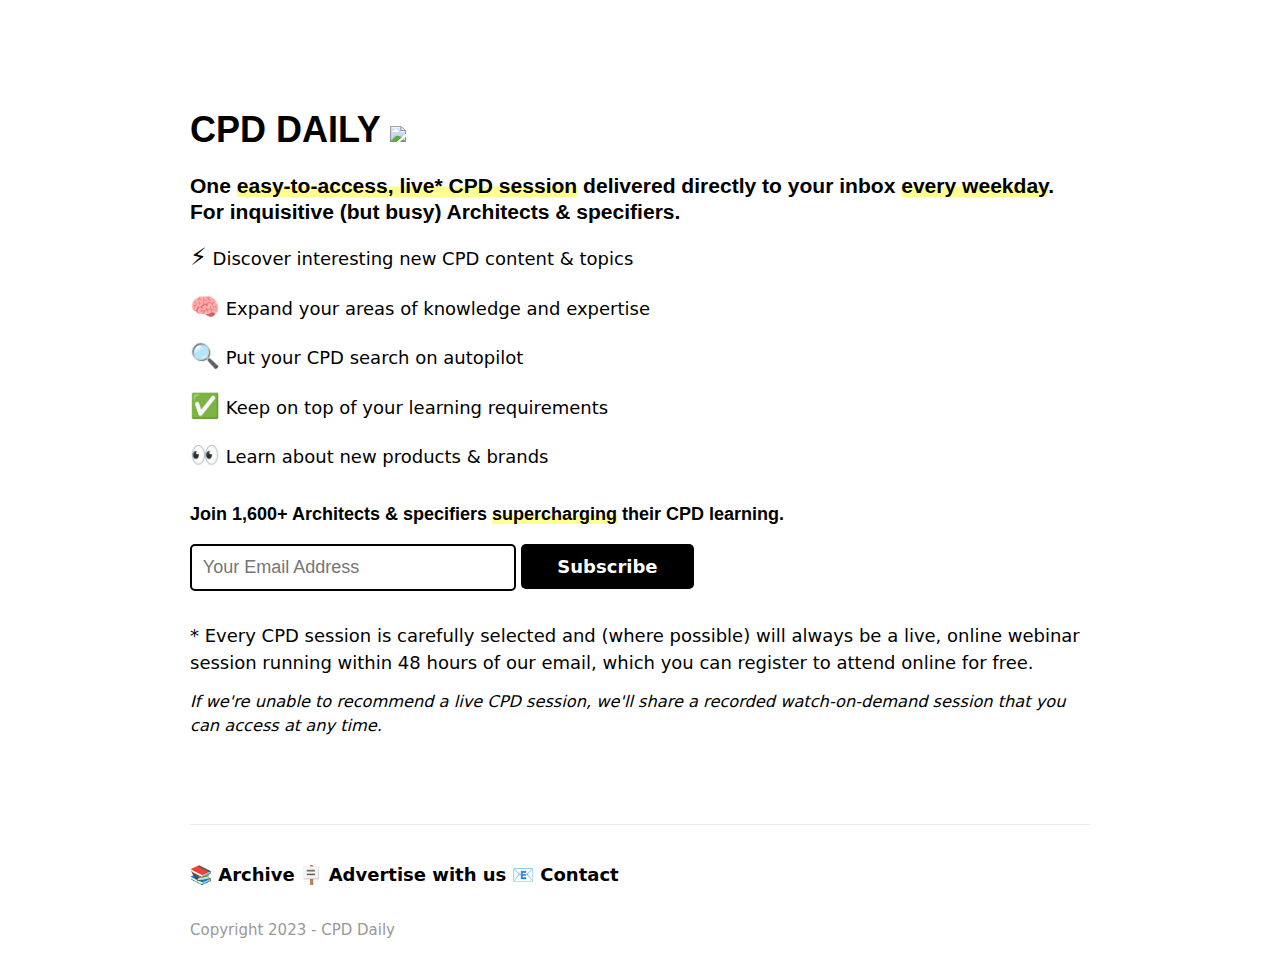
==== index.html @ 5575870d "tiny copy edit" ====
<!DOCTYPE html>
<html xmlns="http://www.w3.org/1999/xhtml" lang="" xml:lang="">
<head>

  <!-- Google tag (gtag.js) -->
<script async src="https://www.googletagmanager.com/gtag/js?id=G-TVRS6TMGPJ"></script>
<script>
  window.dataLayer = window.dataLayer || [];
  function gtag(){dataLayer.push(arguments);}
  gtag('js', new Date());

  gtag('config', 'G-TVRS6TMGPJ');
</script>
 
  <meta charset="utf-8" />
  <meta name="generator" content="pandoc" />
  <meta name="monetization" content="$ilp.uphold.com/PnzAfi76YMDP">
  <meta name="viewport" content="width=device-width, initial-scale=1.0, user-scalable=yes" />
  <title>CPD DAILY NEWSLETTER 🗓️</title>
      <link rel="icon" href="images/favicon.ico" />
      <link rel="stylesheet" href="cpdnewsletter.css" />
      <meta charset="utf-8" />
      <meta name="The Plain Text Project" content="Musings and advice on working and living in plain text" />
      <meta name="viewport" content="width=device-width, initial-scale=1.0" />
</head>
<body>
<header>
      <!--<nav>
            <a class="site-title" href="index.html">BuildingRegulations.ai</a>
            <ul>
                <li><a class="nav" href="articles.html">Articles</a></li>
                <li>Resources
                  <ul>
                    <li><a class="nav" href="links.html">Links</a></li>
                    <li><a class="nav" href="tools.html">Tools</a></li>
                    <li><a class="nav" href="templates.html">Templates</a></li>
                  </ul>
                </li> 
                <li>About
                  <ul>
                    <li><a class="nav" href="about.html">About the Plain Text Project</a></li>
                    <li><a class="nav" href="where.html">Where (Else) to Find Me on the Web</a></li>
                    <li><a class="nav" href="contact.html">Contact Me</a></li>
                    <li><a class="nav" href="https://plaintextproject.online/feed.xml">RSS Feed</a></li>
                  </ul>
                </li>  
               <li><a class="nav" href="support.html">Support the Plain Text Project</a></li>
            </ul>
        </nav>-->
</header>
<main>
<h1 class="title">CPD DAILY <img src="https://fonts.gstatic.com/s/e/notoemoji/15.0/1f5d3_fe0f/32.png"></h1>
<p></p>

<h3>One <span style="box-shadow: inset 0 -0.5em 0 #feff8e;">easy-to-access, live* CPD session</span> delivered directly to your inbox <span style="box-shadow: inset 0 -0.5em 0 #feff8e;">every weekday</span>. For inquisitive (but busy) Architects & specifiers.</h3>

<p><span style="font-size: 24px;">⚡</span> Discover interesting new CPD content & topics</p>
<p><span style="font-size: 24px;">🧠</span> Expand your areas of knowledge and expertise</p>
<p><span style="font-size: 24px;">🔍</span> Put your CPD search on autopilot</p>
<p><span style="font-size: 24px;">✅</span> Keep on top of your learning requirements</p>
<p><span style="font-size: 24px;">👀</span> Learn about new products & brands</p>

<h4 style="margin-top: 30px;">Join 1,600+ Architects & specifiers <span style="box-shadow: inset 0 -0.5em 0 #feff8e;">supercharging</span> their CPD learning.</h4>

<form method="post" action="https://sendfox.com/form/10xgn1/3ewd6k" class="sendfox-form" id="3ewd6k" data-async="true" data-recaptcha="true">
<input type="email" id="sendfox_form_email" placeholder="Your Email Address" name="email" required />
<!-- no botz please -->
<div style="position: absolute; left: -5000px;" aria-hidden="true"><input type="text" name="a_password" tabindex="-1" value="" autocomplete="off" /></div>
<button type="submit">Subscribe</button>
</form>
<script src="https://sendfox.com/js/form.js"></script>

<br/>
<p>* Every CPD session is carefully selected and (where possible) will always be a live, online webinar session running within 48 hours of our email, which you can register to attend online for free.</p>

<p style="font-size: 0.9em;"><em>If we're unable to recommend a live CPD session, we'll share a recorded watch-on-demand session that you can access at any time.</em></p>



</main>
    <footer>
        <hr />
    <a href="archive" style="color: #000;">📚 Archive  </a>
    <a href="advertise" style="color: #000;">🪧 Advertise with us   </a>
    <a href="mailto:darren@cpddaily.com" style="color: #000;">📧 Contact</a>
    <br/>
    <br/>
    <small>
      Copyright 2023 - CPD Daily
    </small>
    </footer>
</body>
</html>
---- cpdnewsletter.css ----
/* MVP.css v1.6.2 - https://github.com/andybrewer/mvp */
/* Modified (slightly) by Scott Nesbitt - https://scottnesbitt.net */

:root {
    --active-brightness: 0.85;
    --border-radius: 5px;
    --box-shadow: 2px 2px 10px;
    --color: #118bee;
    --color-accent: #118bee15;
    --color-bg: #fff;
    --color-bg-secondary: #e9e9e9;
    --color-secondary: #920de9;
    --color-secondary-accent: #920de90b;
    --color-shadow: #f4f4f4;
    --color-table: #118bee;
    --color-text: #000;
    --color-text-secondary: #999;
    --font-family: system-ui, Ubuntu, -apple-system, "Helvetica Neue", sans-serif;
    --hover-brightness: 1.2;
    --justify-important: center;
    --justify-normal: left;
    --line-height: 1.5;
    --width-card: 285px;
    --width-card-medium: 460px;
    --width-card-wide: 800px;
    --width-content: 900px;
    /* --width-content: 1080px; */
    /* --width-content: 850px; ; */
}

@media (prefers-color-scheme: dark) {
    :root[color-mode="user"] {
        --color-accent: #0097fc4f;
        --color-bg: #333;
        --color-bg-secondary: #555;
        --color-link: #0097fc;
        --color-secondary: #e20de9;
        --color-secondary-accent: #e20de94f;
        --color-shadow: #bbbbbb20;
        --color-table: #0097fc;
        --color-text: #f7f7f7;
        --color-text-secondary: #aaa;
    }
}

html {
  font-size: 18px;
}

/* Layout */
article aside {
    background: var(--color-secondary-accent);
    border-left: 4px solid var(--color-secondary);
    padding: 0.01rem 0.8rem;
}

body {
    background: var(--color-bg); 
    color: var(--color-text);
    /* font-family: var(--font-family); */
    font-family: system-ui, -apple-system, "Lato", "Helvetica Neue", Helvetica, sans-serif;
    line-height: 1.5;
    /* font-size: 100%; */
    /* line-height: var(--line-height); */
    overflow-x: hidden;
    padding: 0.5rem 0;
}

footer,
header,
main {
    margin: 0 auto;
    max-width: var(--width-content);
    padding: 1rem 0rem;
}

hr {
    background-color: var(--color-bg-secondary);
    border: none;
    height: 1px;
    margin: 2rem 0;
}

section {
    display: flex;
    flex-wrap: wrap;
    justify-content: var(--justify-important);
}

section aside {
    border: 1px solid var(--color-bg-secondary);
    border-radius: var(--border-radius);
    box-shadow: var(--box-shadow) var(--color-shadow);
    margin: 1rem;
    padding: 1.25rem;
    width: var(--width-card);
}

section aside:hover {
    box-shadow: var(--box-shadow) var(--color-bg-secondary);
}

section aside img {
    max-width: 100%;
}

[hidden] {
    display: none;
}

/* Headers */
article header,
div header,
main header {
    padding-top: 0;
}

header {
    text-align: var(--justify-important);
}

header a b,
header a em,
header a i,
header a strong {
    margin-left: 0.5rem;
    margin-right: 0.5rem;
}

header nav img {
    margin: 1rem 0;
}

section header {
    padding-top: 0;
    width: 100%;
}

/* Nav */
nav {
    align-items: center;
    display: flex;
    font-weight: bold;
    justify-content: space-between;
    margin-bottom: 4rem;
}

nav ul {
    list-style: none;
    padding: 0;
}

nav ul li {
    display: inline-block;
    margin: 0 0.5rem;
    position: relative;
    text-align: left;
}

/* Nav Dropdown */
nav ul li:hover ul {
    display: block;
}

nav ul li ul {
    background: var(--color-bg);
    border: 1px solid var(--color-bg-secondary);
    border-radius: var(--border-radius);
    box-shadow: var(--box-shadow) var(--color-shadow);
    display: none;
    height: auto;
    left: -2px;
    padding: .5rem 1rem;
    position: absolute;
    top: 1.7rem;
    white-space: nowrap;
    width: auto;
}

nav ul li ul li,
nav ul li ul li a {
    display: block;
}

/* Typography */
code,
samp {
    background-color: var(--color-accent);
    border-radius: var(--border-radius);
    color: var(--color-text);
    display: inline-block;
    margin: 0 0.1rem;
    padding: 0 0.5rem;
}

details {
    margin: 1.3rem 0;
}

details summary {
    font-weight: bold;
    cursor: pointer;
}

/* h1,
h2,
h3,
h4,
h5,
h6 {
    line-height: var(--line-height);
} */

h1,
h2,
h3,
h4,
h5,
h6 {
  font-family: "Lato", "Helvetica Neue", Helvetica, sans-serif;
  font-weight: 900;
  line-height: 1.25;
  margin-top: 1em;
  margin-bottom: .5em; }


mark {
    padding: 0.1rem;
}

ol li,
ul li {
    padding: 0.2rem 0;
}

p {
    margin: 0.75rem 0;
    padding: 0;
    width: 100%;
}

pre {
    margin: 1rem 0;
    max-width: var(--width-card-wide);
    padding: 1rem 0;
}

pre code,
pre samp {
    display: block;
    max-width: var(--width-card-wide);
    padding: 0.5rem 2rem;
    white-space: pre-wrap;
}

small {
    color: var(--color-text-secondary);
}

sup {
    background-color: var(--color-secondary);
    border-radius: var(--border-radius);
    color: var(--color-bg);
    font-size: xx-small;
    font-weight: bold;
    margin: 0.2rem;
    padding: 0.2rem 0.3rem;
    position: relative;
    top: -2px;
}

/* Links */
a {
    /* color: var(--color-secondary); */
    display: inline-block;
    font-weight: bold;
    text-decoration: none;
    color: #0076df;
}

a:hover {
    filter: brightness(var(--hover-brightness));
    text-decoration: none;
}

a b,
a em,
a i,
a strong,
button {
    border-radius: var(--border-radius);
    display: inline;
    font-size: large;
    font-weight: bold;
    line-height: var(--line-height);
    margin: 0.5rem 0;
    padding: 0.5rem 2rem;
}

button {
    font-family: var(--font-family);
}

button:hover {
    cursor: pointer;
    filter: brightness(var(--hover-brightness));
}

a b,
a strong,
button {
    background-color: #000;
    border: 0px solid var(--color);
    color: var(--color-bg);
}

a em,
a i {
    border: 2px solid var(--color);
    border-radius: var(--border-radius);
    color: var(--color);
    display: inline-block;
    padding: 1rem 2rem;
}

/* Images */
figure {
    margin: 0;
    padding: 0;
}

figure img {
    max-width: 100%;
}

figure figcaption {
    color: var(--color-text-secondary);
}

/* Forms */

button:disabled,
input:disabled {
    background: var(--color-bg-secondary);
    border-color: var(--color-bg-secondary);
    color: var(--color-text-secondary);
    cursor: not-allowed;
}

button[disabled]:hover {
    filter: none;
}

form {
    /*border: 1px solid var(--color-bg-secondary);
    border-radius: var(--border-radius);
    box-shadow: var(--box-shadow) var(--color-shadow);*/
    display: inline;
    max-width: var(--width-card-wide);
    min-width: var(--width-card);
    /*padding: 1.5rem;*/
    text-align: var(--justify-normal);
}

form header {
    margin: 1.5rem 0;
    padding: 1.5rem 0;
}

input,
label,
select,
textarea {
    display: inline;
    font-size: inherit;
    max-width: var(--width-card-wide);
    min-width: 300px;
}

input[type="checkbox"],
input[type="radio"] {
    display: inline-block;
}

input[type="checkbox"]+label,
input[type="radio"]+label {
    display: inline-block;
    font-weight: normal;
    position: relative;
    top: 1px;
}

input,
select,
textarea {
    border: 2px solid #000;
    border-radius: var(--border-radius);
    margin-bottom: 1rem;
    padding: 0.6rem 0.6rem;
}

input[readonly],
textarea[readonly] {
    background-color: var(--color-bg-secondary);
}

label {
    font-weight: bold;
    margin-bottom: 0.2rem;
}

/* Tables */
table {
    border: 1px solid var(--color-bg-secondary);
    border-radius: var(--border-radius);
    border-spacing: 0;
    display: inline-block;
    max-width: 100%;
    overflow-x: auto;
    padding: 0;
    white-space: nowrap;
}

table td,
table th,
table tr {
    padding: 0.4rem 0.8rem;
    text-align: var(--justify-important);
}

table thead {
    background-color: var(--color);
    border-collapse: collapse;
    border-radius: var(--border-radius);
    color: var(--color-bg);
    margin: 0;
    padding: 0;
}

table thead th:first-child {
    border-top-left-radius: var(--border-radius);
}

table thead th:last-child {
    border-top-right-radius: var(--border-radius);
}

table thead th:first-child,
table tr td:first-child {
    text-align: var(--justify-normal);
}

table tr:nth-child(even) {
    background-color: var(--color-accent);
}

/* Quotes */
blockquote {
    display: block;
    /* font-size: x-large; */
    line-height: var(--line-height);
    /* margin: 1rem auto; */
    /* max-width: var(--width-card-medium); */
    padding: 1.5rem 1rem;
    /* text-align: var(--justify-important); */
    border-left: 5px solid #7a7a7a;
    font-style: italic;
    margin-left: 0.5rem;
    padding: 0.5rem;
    font-size: 18px;
}

blockquote footer {
    color: var(--color-text-secondary);
    display: block;
    font-size: small;
    line-height: var(--line-height);
    padding: 1.5rem 0;
}

a.site-title {
    font-family: sans-serif; 
    font-weight: bold; 
    font-size: 23px; 
    text-align: left; 
    /* text-decoration: rgb(51, 51, 51); 
    text-decoration-color: rgb(51, 51, 51); */
    color: rgb(0, 0, 0);
    text-decoration-style: solid; 
    text-shadow: rgb(255, 255, 255) 1px 0px 0px, rgb(255, 255, 255) -1px 0px 0px";
}

.site-nav {
    font-family: sans-serif; 
    font-size: 16px;
    font-weight: 300;
    text-align: left; 
    text-decoration: rgb(51, 51, 51); 
    text-decoration-color: rgb(51, 51, 51);
    color: rgb(51, 51, 51);
    text-decoration-style: solid;
}

a.nav {
    color: #000000;
}

.article-meta {
    font-size: 14px;
}

p.byline p.author {
    font-size: 20px;
    /* font-style: italic; */
    padding-bottom: 2rem;
    font-variant: common-ligatures small-caps;
}

#title-block-header {
    text-align: left;
}

.fourohfour {
   font-size: 30px;
   text-align: center;
}

@media screen and (max-width: 800px) {
  .leftcolumn, .rightcolumn {
    width: 100%;
    padding: 0;
}
HyperWrite Logo
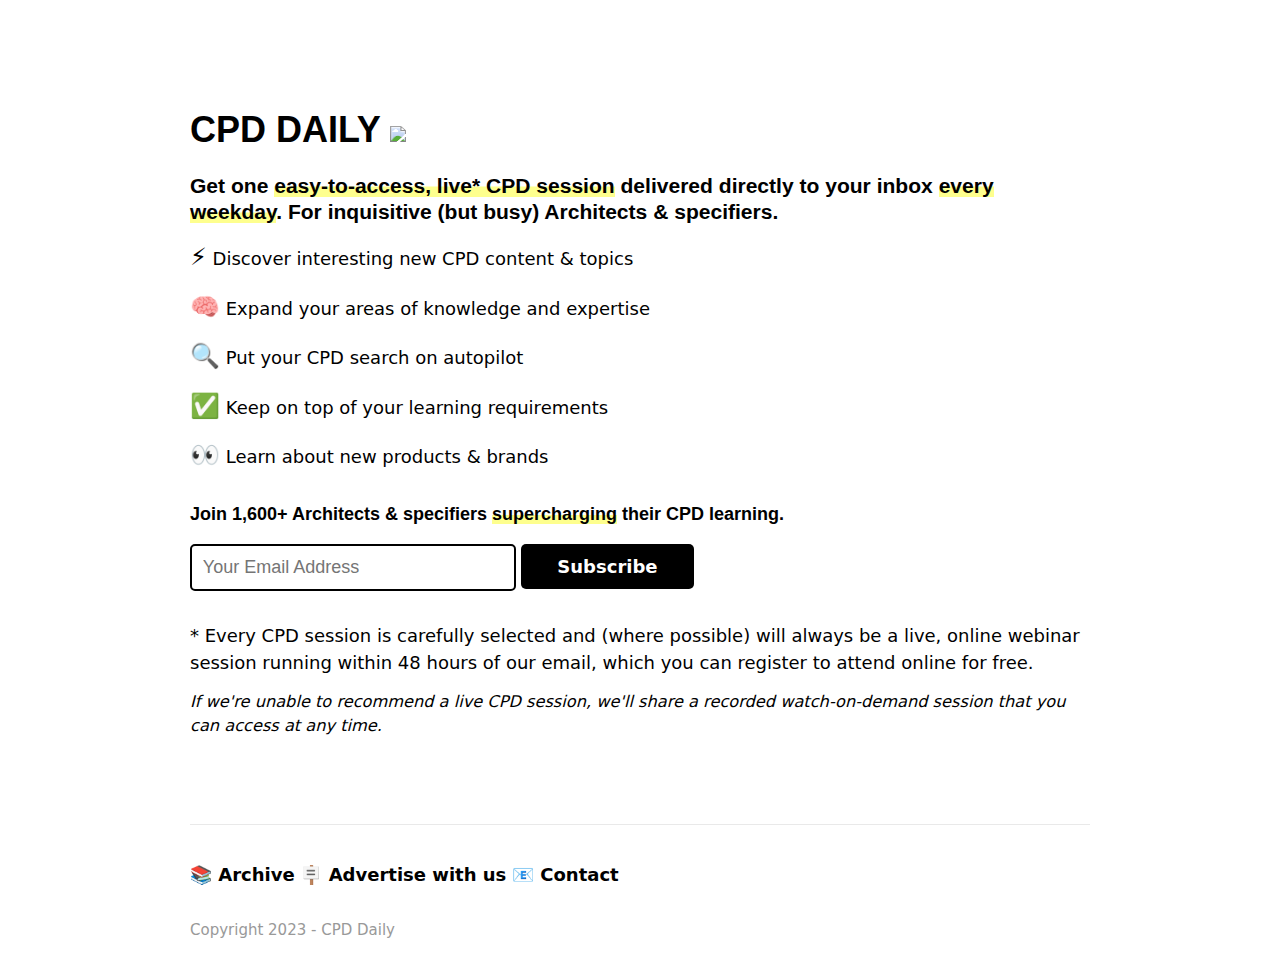
==== commit b3ee32fc: "Archive updates" ====
--- a/index.html
+++ b/index.html
@@ -21,8 +21,10 @@
       <link rel="icon" href="images/favicon.ico" />
       <link rel="stylesheet" href="cpdnewsletter.css" />
       <meta charset="utf-8" />
-      <meta name="The Plain Text Project" content="Musings and advice on working and living in plain text" />
+      <meta name="CPD DAILY" content="Join 1,600+ Architects & specifiers supercharging their CPD learning." />
       <meta name="viewport" content="width=device-width, initial-scale=1.0" />
+
+
 </head>
 <body>
 <header>
@@ -53,7 +55,7 @@
 <h1 class="title">CPD DAILY <img src="https://fonts.gstatic.com/s/e/notoemoji/15.0/1f5d3_fe0f/32.png"></h1>
 <p></p>
 
-<h3>One <span style="box-shadow: inset 0 -0.5em 0 #feff8e;">easy-to-access, live* CPD session</span> delivered directly to your inbox <span style="box-shadow: inset 0 -0.5em 0 #feff8e;">every weekday</span>. For inquisitive (but busy) Architects & specifiers.</h3>
+<h3>Get one <span style="box-shadow: inset 0 -0.5em 0 #feff8e;">easy-to-access, live* CPD session</span> delivered directly to your inbox <span style="box-shadow: inset 0 -0.5em 0 #feff8e;">every weekday</span>. For inquisitive (but busy) Architects & specifiers.</h3>
 
 <p><span style="font-size: 24px;">⚡</span> Discover interesting new CPD content & topics</p>
 <p><span style="font-size: 24px;">🧠</span> Expand your areas of knowledge and expertise</p>
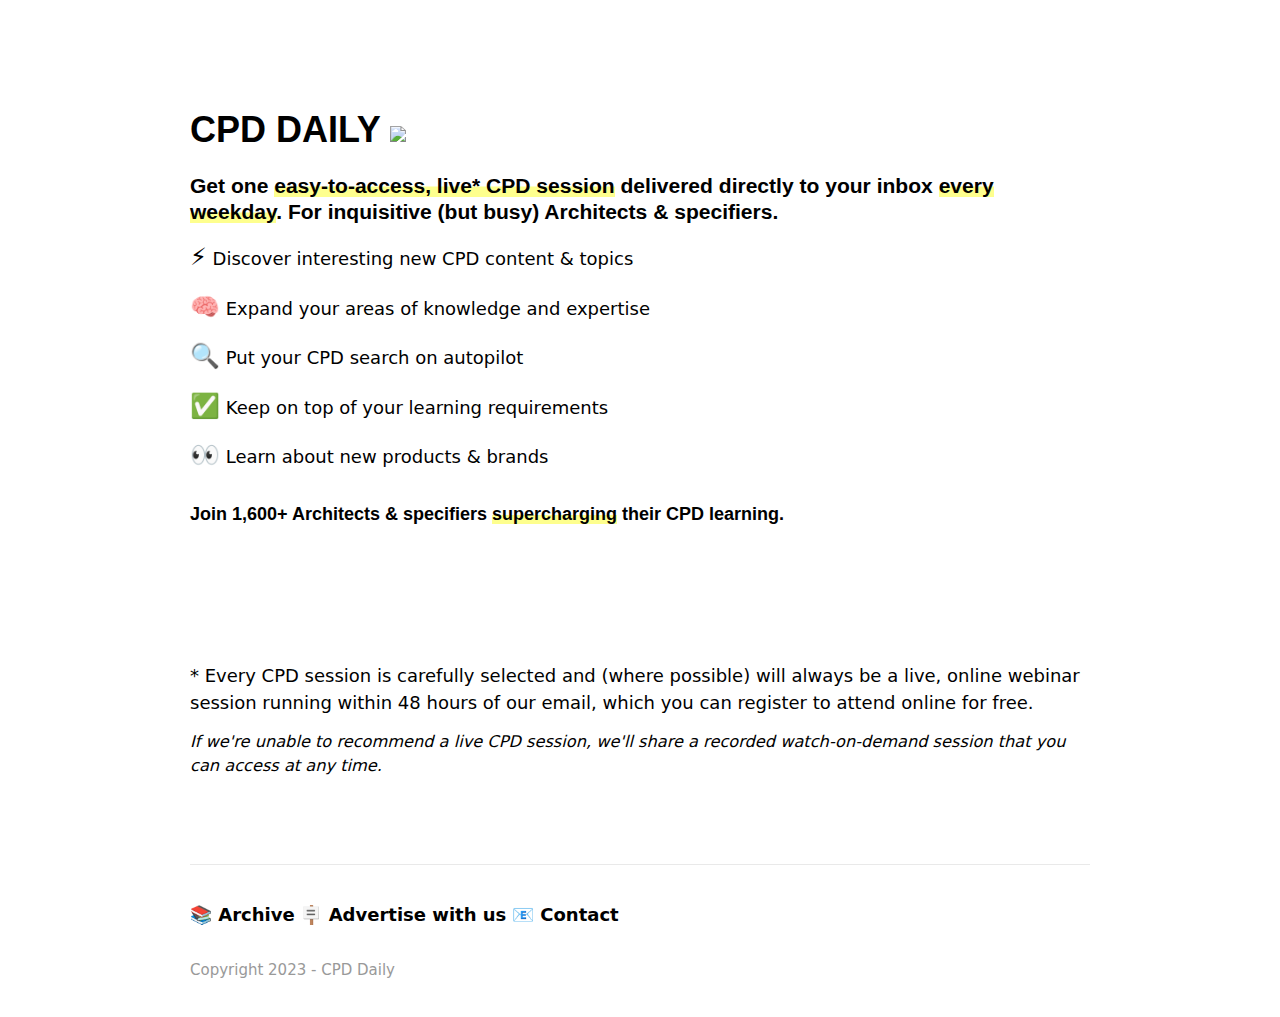
==== commit 9d542149: "Replace form with Beehiiv" ====
--- a/index.html
+++ b/index.html
@@ -65,13 +65,17 @@
 
 <h4 style="margin-top: 30px;">Join 1,600+ Architects & specifiers <span style="box-shadow: inset 0 -0.5em 0 #feff8e;">supercharging</span> their CPD learning.</h4>
 
-<form method="post" action="https://sendfox.com/form/10xgn1/3ewd6k" class="sendfox-form" id="3ewd6k" data-async="true" data-recaptcha="true">
-<input type="email" id="sendfox_form_email" placeholder="Your Email Address" name="email" required />
+<br/>
+
+<iframe src="https://embeds.beehiiv.com/a055ea2e-afe8-45c4-ac0d-69a7aecb493a?slim=true" data-test-id="beehiiv-embed" height="80" width="50%" frameborder="0" scrolling="no" style="margin: 0; border-radius: 0px !important; background-color: transparent;"></iframe>
+
+<!--<form method="post" action="https://sendfox.com/form/10xgn1/3ewd6k" class="sendfox-form" id="3ewd6k" data-async="true" data-recaptcha="true">
+<input type="email" id="sendfox_form_email" placeholder="Your Email Address" name="email" required />-->
 <!-- no botz please -->
-<div style="position: absolute; left: -5000px;" aria-hidden="true"><input type="text" name="a_password" tabindex="-1" value="" autocomplete="off" /></div>
+<!--<div style="position: absolute; left: -5000px;" aria-hidden="true"><input type="text" name="a_password" tabindex="-1" value="" autocomplete="off" /></div>
 <button type="submit">Subscribe</button>
 </form>
-<script src="https://sendfox.com/js/form.js"></script>
+<script src="https://sendfox.com/js/form.js"></script>-->
 
 <br/>
 <p>* Every CPD session is carefully selected and (where possible) will always be a live, online webinar session running within 48 hours of our email, which you can register to attend online for free.</p>
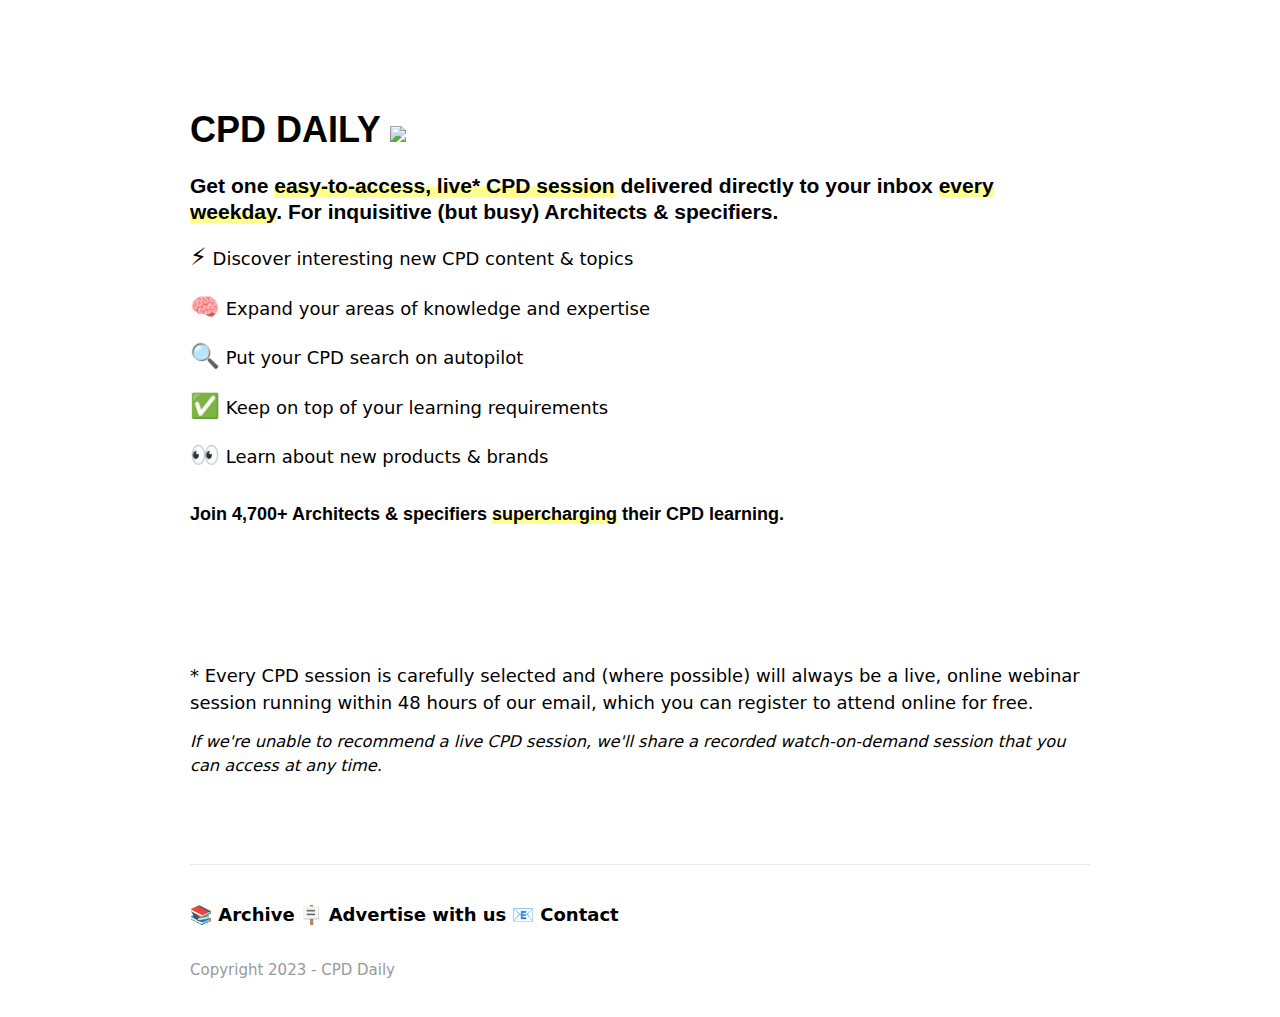
==== commit c5c483d0: "Update sub numbers" ====
--- a/index.html
+++ b/index.html
@@ -21,7 +21,7 @@
       <link rel="icon" href="images/favicon.ico" />
       <link rel="stylesheet" href="cpdnewsletter.css" />
       <meta charset="utf-8" />
-      <meta name="CPD DAILY" content="Join 1,600+ Architects & specifiers supercharging their CPD learning." />
+      <meta name="CPD DAILY" content="Join 4,700+ Architects & specifiers supercharging their CPD learning." />
       <meta name="viewport" content="width=device-width, initial-scale=1.0" />
 
 
@@ -63,7 +63,7 @@
 <p><span style="font-size: 24px;">✅</span> Keep on top of your learning requirements</p>
 <p><span style="font-size: 24px;">👀</span> Learn about new products & brands</p>
 
-<h4 style="margin-top: 30px;">Join 1,600+ Architects & specifiers <span style="box-shadow: inset 0 -0.5em 0 #feff8e;">supercharging</span> their CPD learning.</h4>
+<h4 style="margin-top: 30px;">Join 4,700+ Architects & specifiers <span style="box-shadow: inset 0 -0.5em 0 #feff8e;">supercharging</span> their CPD learning.</h4>
 
 <br/>
 
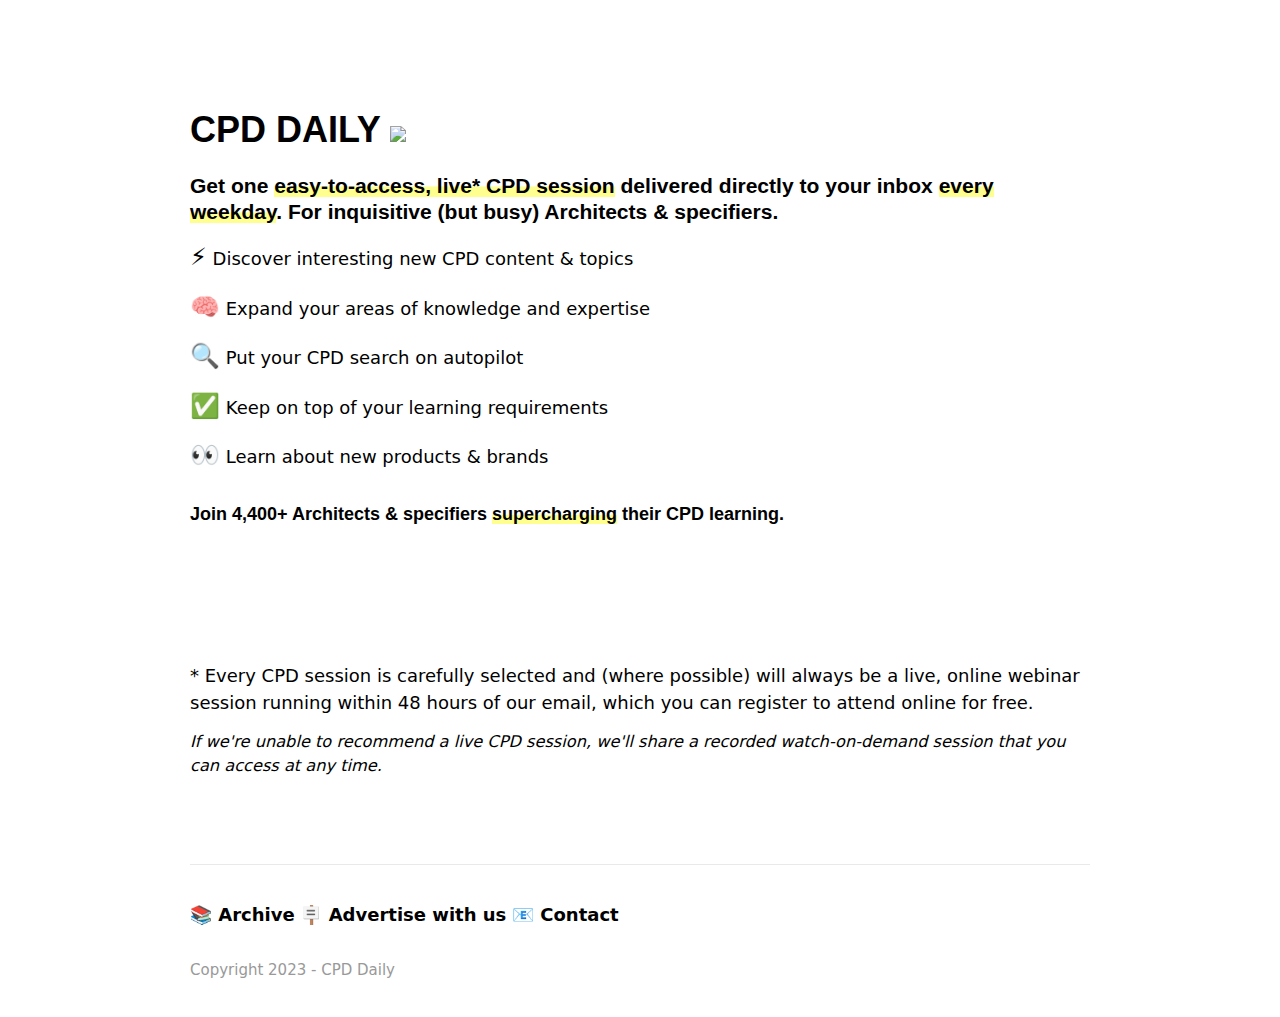
==== commit 36d476ee: "same as last update" ====
--- a/index.html
+++ b/index.html
@@ -21,7 +21,7 @@
       <link rel="icon" href="images/favicon.ico" />
       <link rel="stylesheet" href="cpdnewsletter.css" />
       <meta charset="utf-8" />
-      <meta name="CPD DAILY" content="Join 4,700+ Architects & specifiers supercharging their CPD learning." />
+      <meta name="CPD DAILY" content="Join 4,400+ Architects & specifiers supercharging their CPD learning." />
       <meta name="viewport" content="width=device-width, initial-scale=1.0" />
 
 
@@ -63,7 +63,7 @@
 <p><span style="font-size: 24px;">✅</span> Keep on top of your learning requirements</p>
 <p><span style="font-size: 24px;">👀</span> Learn about new products & brands</p>
 
-<h4 style="margin-top: 30px;">Join 4,700+ Architects & specifiers <span style="box-shadow: inset 0 -0.5em 0 #feff8e;">supercharging</span> their CPD learning.</h4>
+<h4 style="margin-top: 30px;">Join 4,400+ Architects & specifiers <span style="box-shadow: inset 0 -0.5em 0 #feff8e;">supercharging</span> their CPD learning.</h4>
 
 <br/>
 
@@ -89,7 +89,7 @@
         <hr />
     <a href="archive" style="color: #000;">📚 Archive  </a>
     <a href="advertise" style="color: #000;">🪧 Advertise with us   </a>
-    <a href="mailto:darren@cpddaily.com" style="color: #000;">📧 Contact</a>
+    <a href="https://www.passionfroot.me/cpd-daily" style="color: #000;">📧 Contact</a>
     <br/>
     <br/>
     <small>
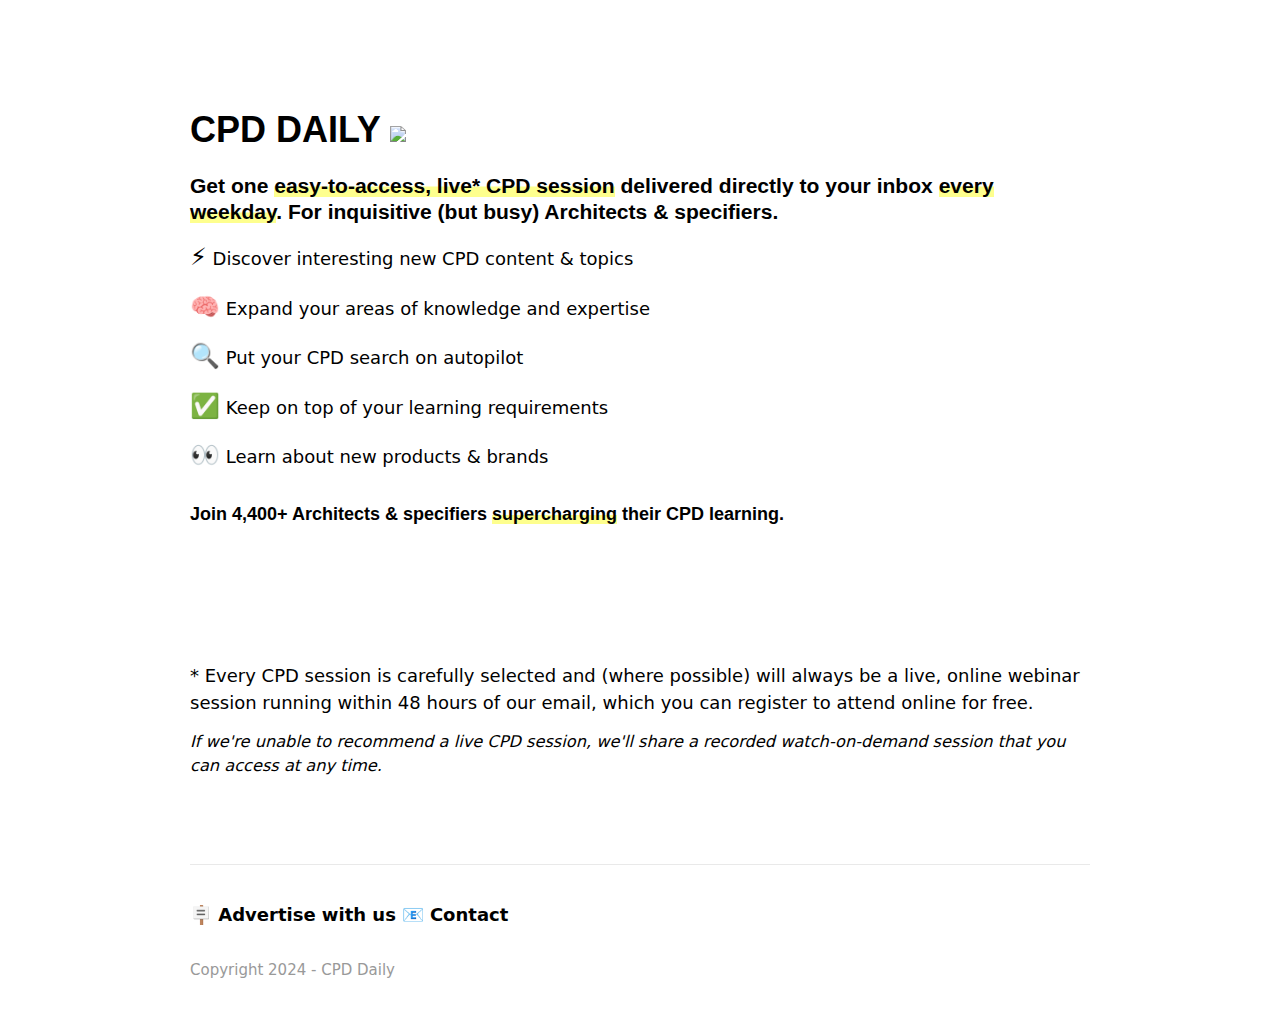
==== commit 27626700: "Remove archive" ====
--- a/index.html
+++ b/index.html
@@ -24,6 +24,7 @@
       <meta name="CPD DAILY" content="Join 4,400+ Architects & specifiers supercharging their CPD learning." />
       <meta name="viewport" content="width=device-width, initial-scale=1.0" />
 
+      
 
 </head>
 <body>
@@ -87,13 +88,13 @@
 </main>
     <footer>
         <hr />
-    <a href="archive" style="color: #000;">📚 Archive  </a>
-    <a href="advertise" style="color: #000;">🪧 Advertise with us   </a>
-    <a href="https://www.passionfroot.me/cpd-daily" style="color: #000;">📧 Contact</a>
+    <!--<a href="archive" style="color: #000;">📚 Archive  </a>-->
+    <a href="https://www.passionfroot.me/cpd-daily"" style="color: #000;">🪧 Advertise with us   </a>
+    <a href="mailto:darren@cpddaily.com" style="color: #000;">📧 Contact</a>
     <br/>
     <br/>
     <small>
-      Copyright 2023 - CPD Daily
+      Copyright 2024 - CPD Daily
     </small>
     </footer>
 </body>
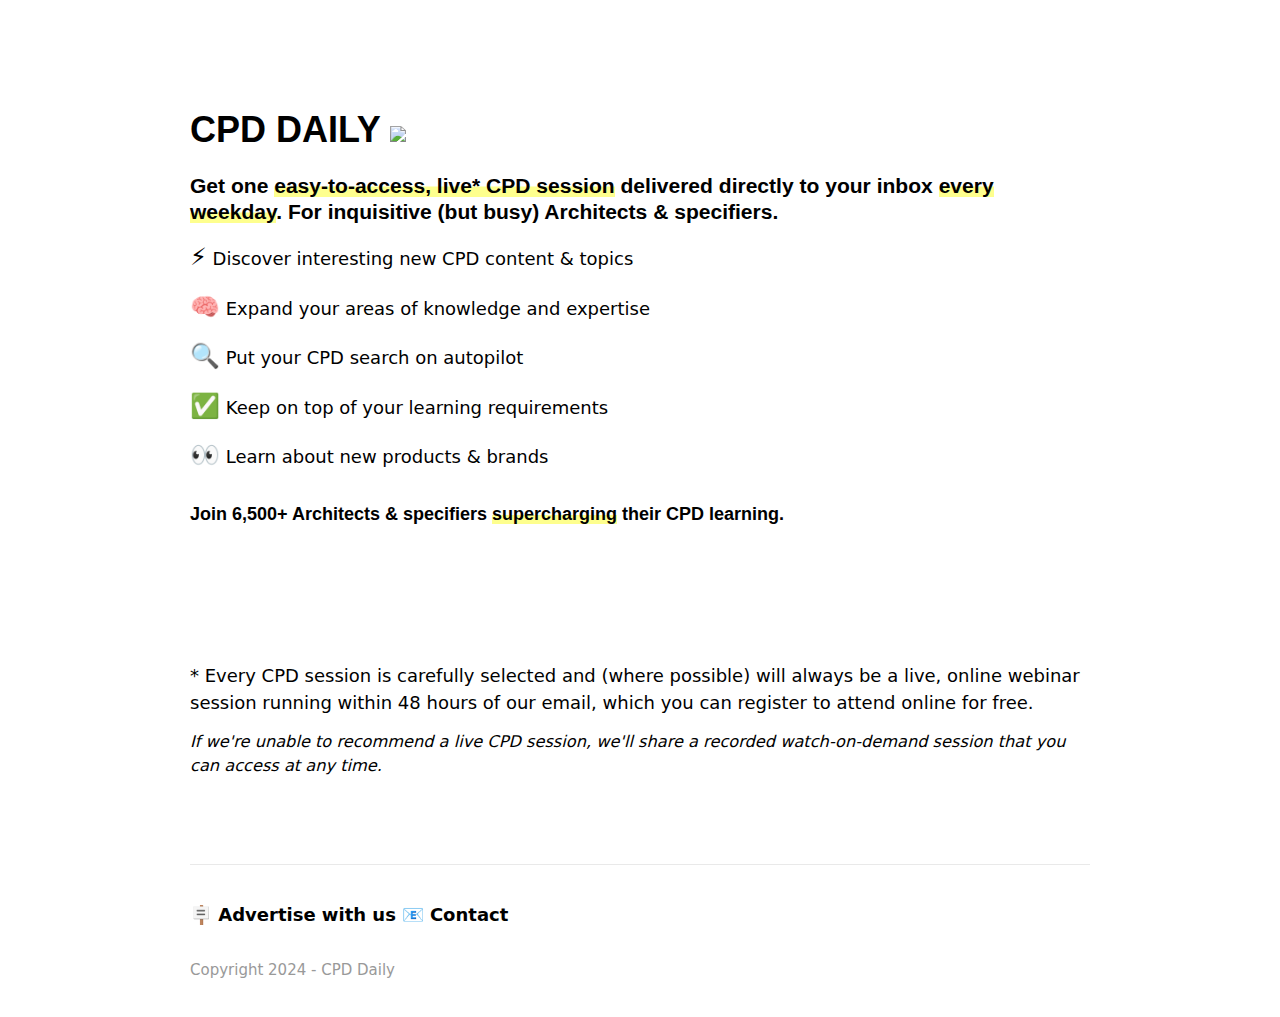
==== commit 3f7dc4e7: "Update subscriber numbers" ====
--- a/index.html
+++ b/index.html
@@ -21,7 +21,7 @@
       <link rel="icon" href="images/favicon.ico" />
       <link rel="stylesheet" href="cpdnewsletter.css" />
       <meta charset="utf-8" />
-      <meta name="CPD DAILY" content="Join 4,400+ Architects & specifiers supercharging their CPD learning." />
+      <meta name="CPD DAILY" content="Join 6,500+ Architects & specifiers supercharging their CPD learning." />
       <meta name="viewport" content="width=device-width, initial-scale=1.0" />
 
       
@@ -64,7 +64,7 @@
 <p><span style="font-size: 24px;">✅</span> Keep on top of your learning requirements</p>
 <p><span style="font-size: 24px;">👀</span> Learn about new products & brands</p>
 
-<h4 style="margin-top: 30px;">Join 4,400+ Architects & specifiers <span style="box-shadow: inset 0 -0.5em 0 #feff8e;">supercharging</span> their CPD learning.</h4>
+<h4 style="margin-top: 30px;">Join 6,500+ Architects & specifiers <span style="box-shadow: inset 0 -0.5em 0 #feff8e;">supercharging</span> their CPD learning.</h4>
 
 <br/>
 
